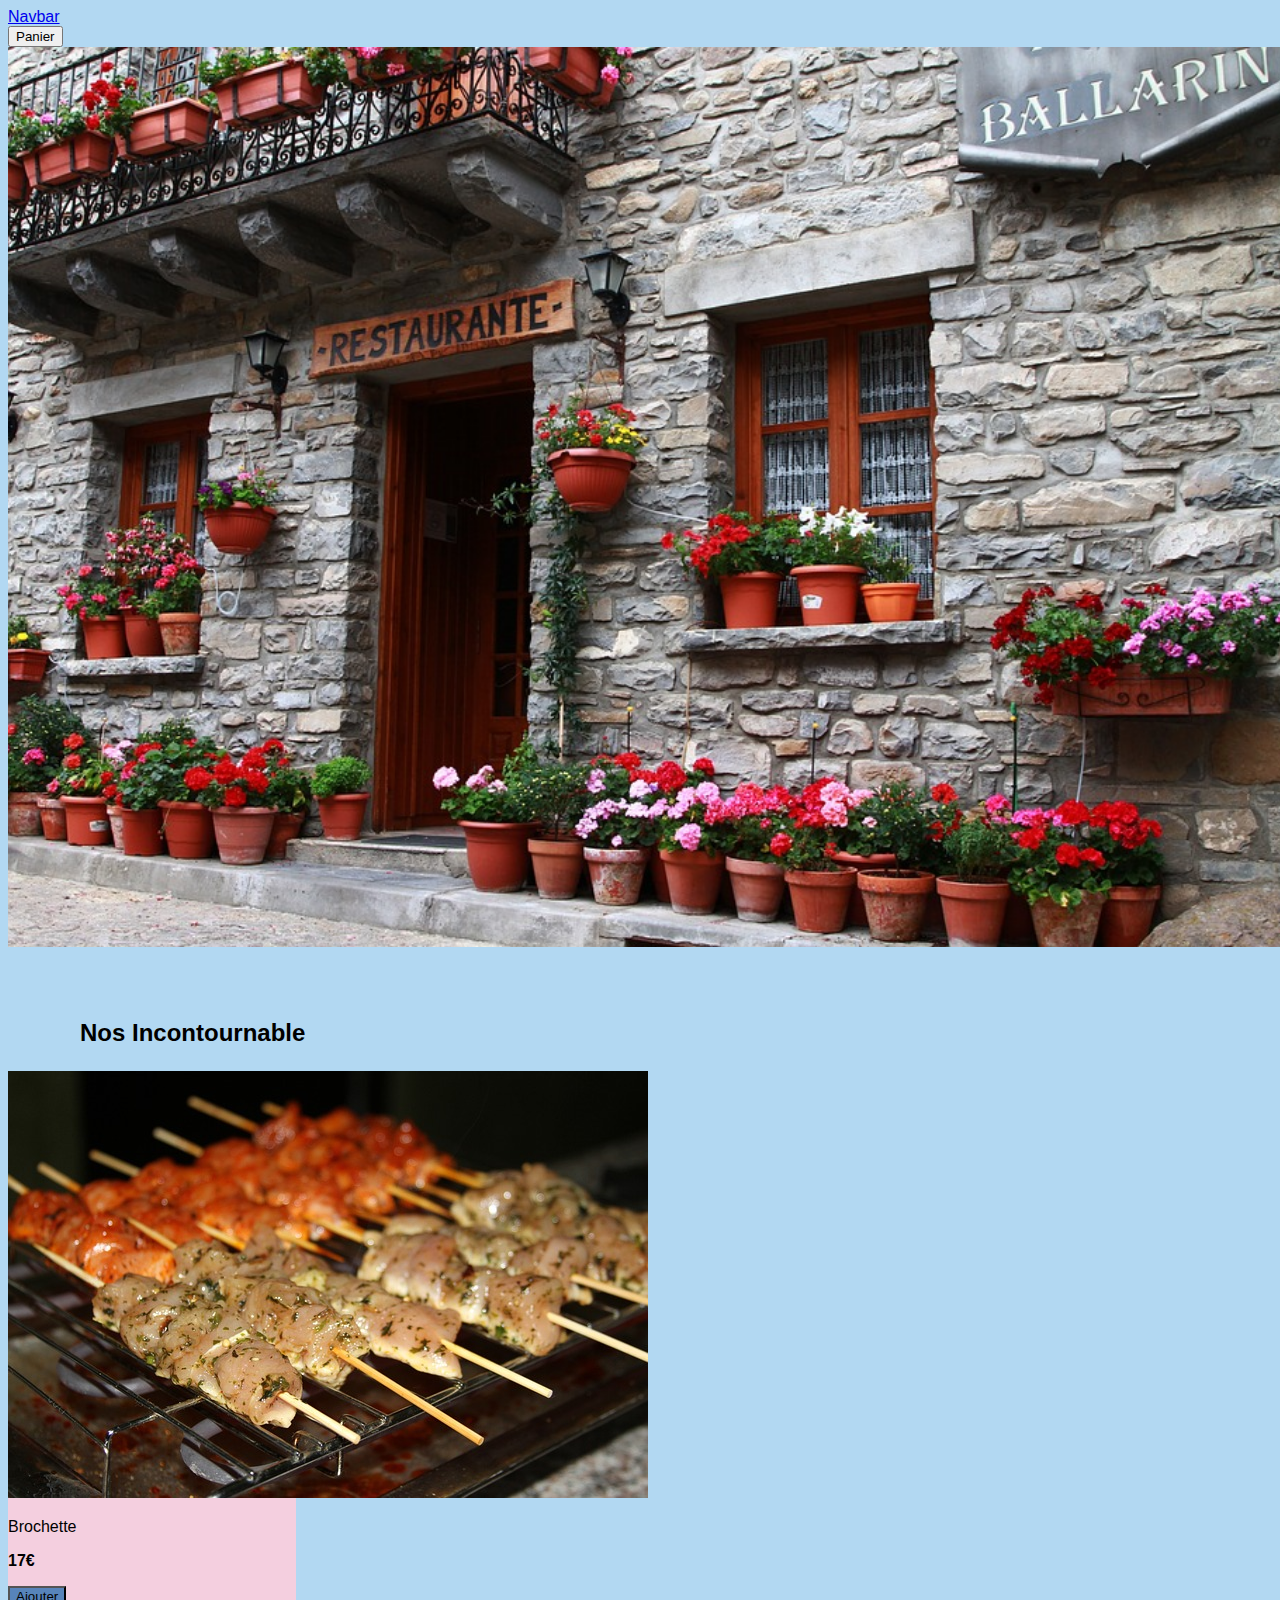
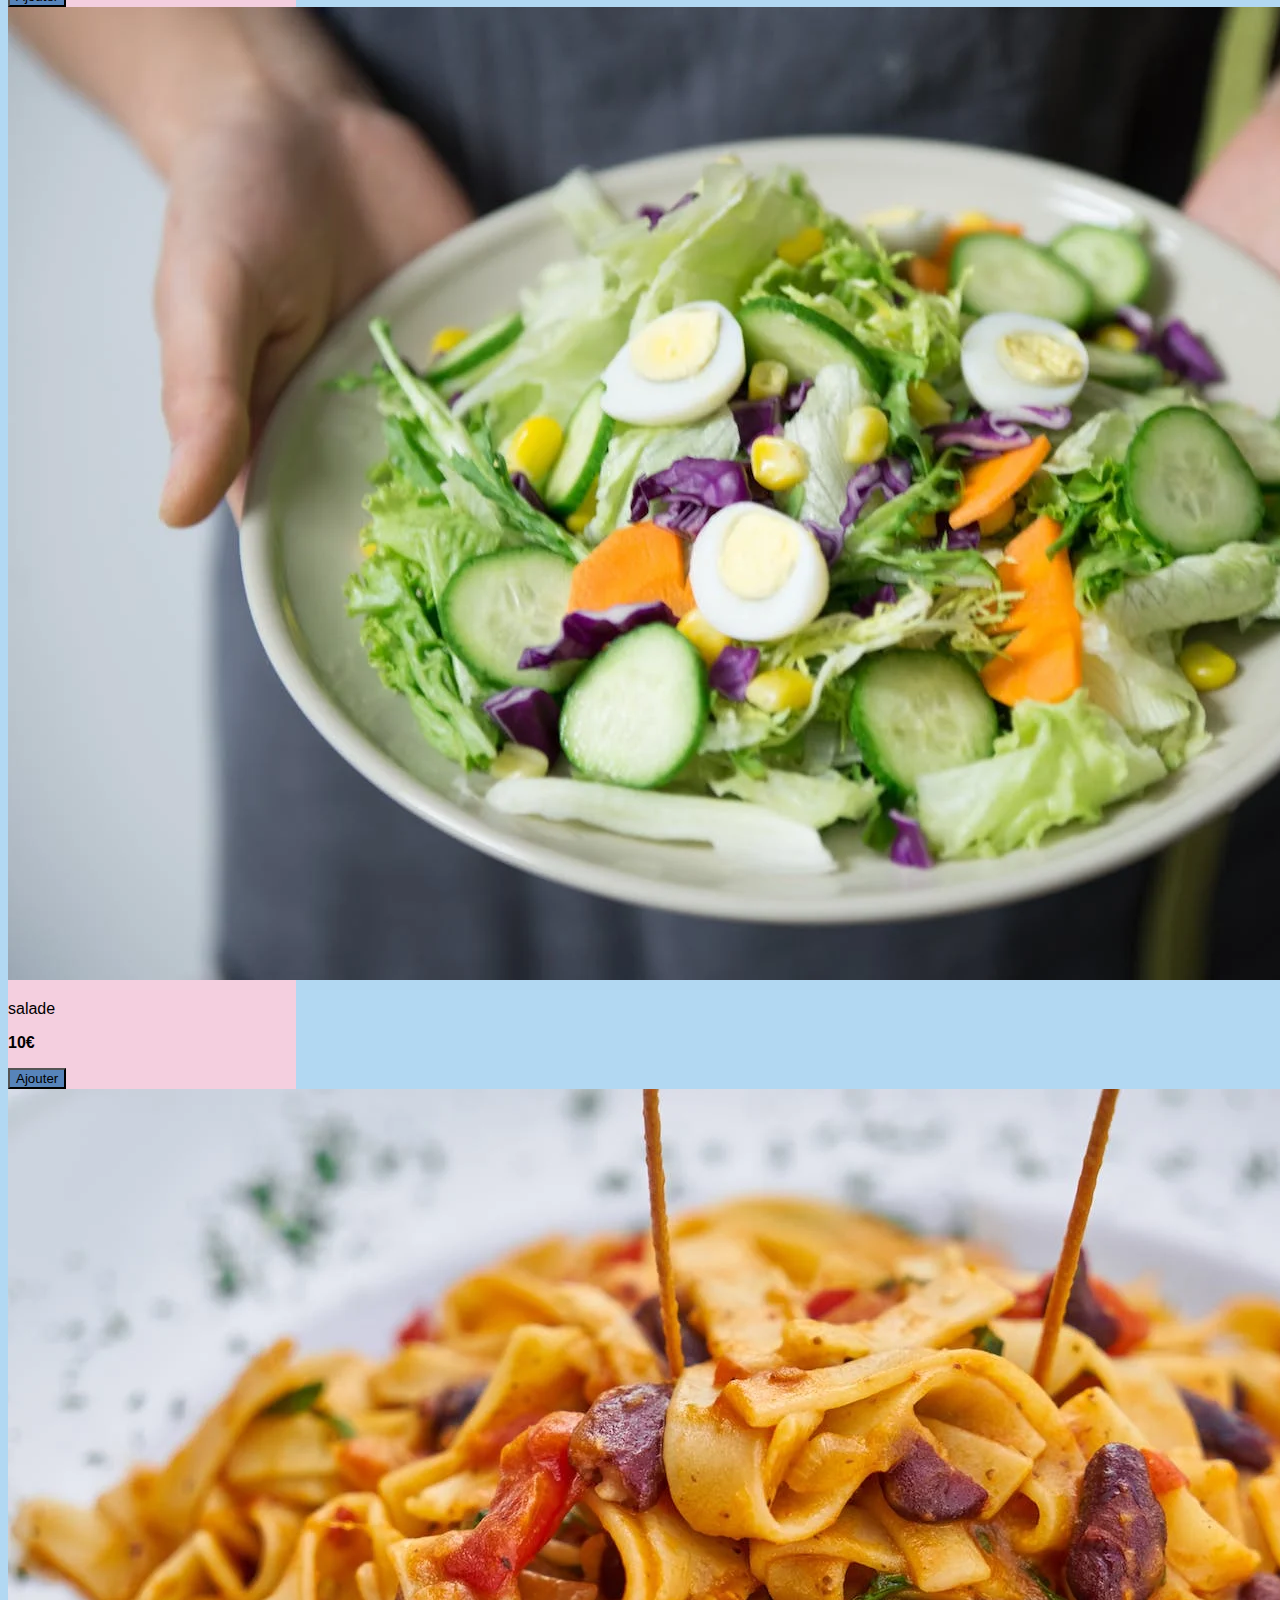
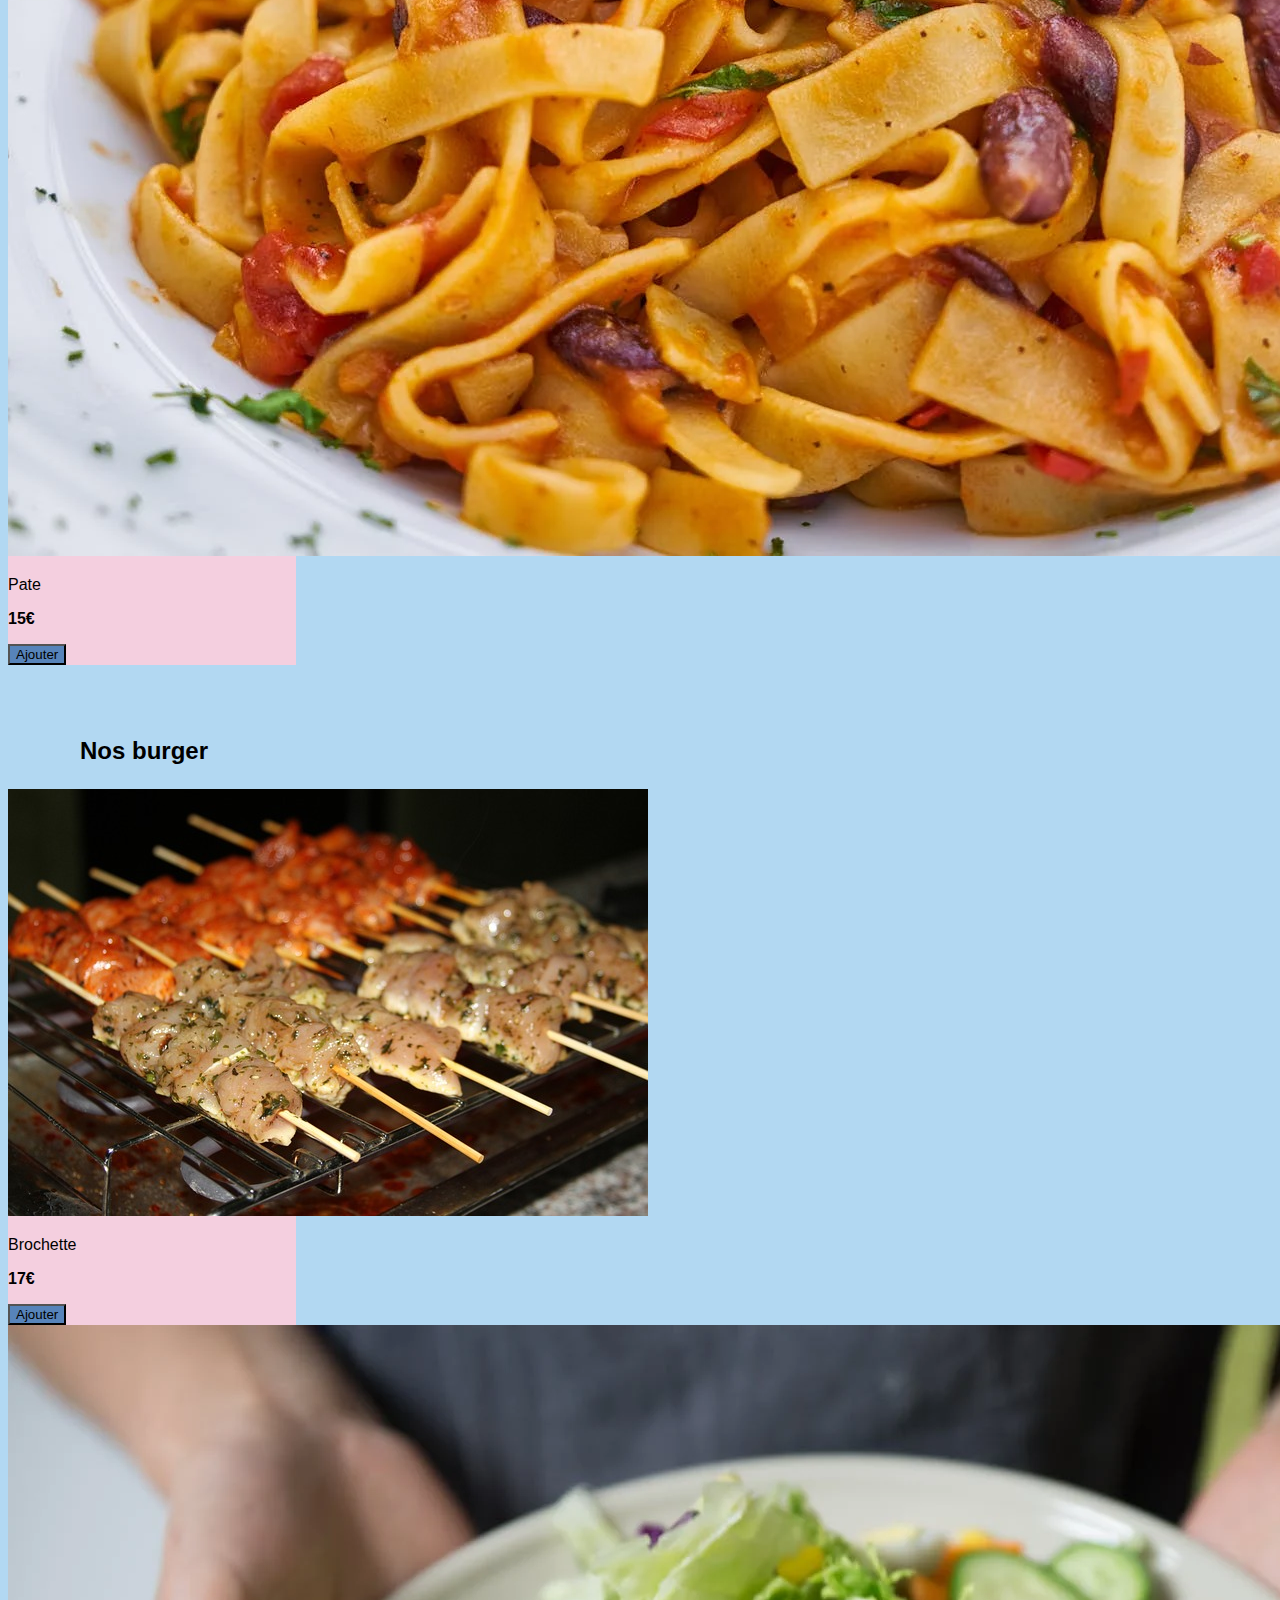
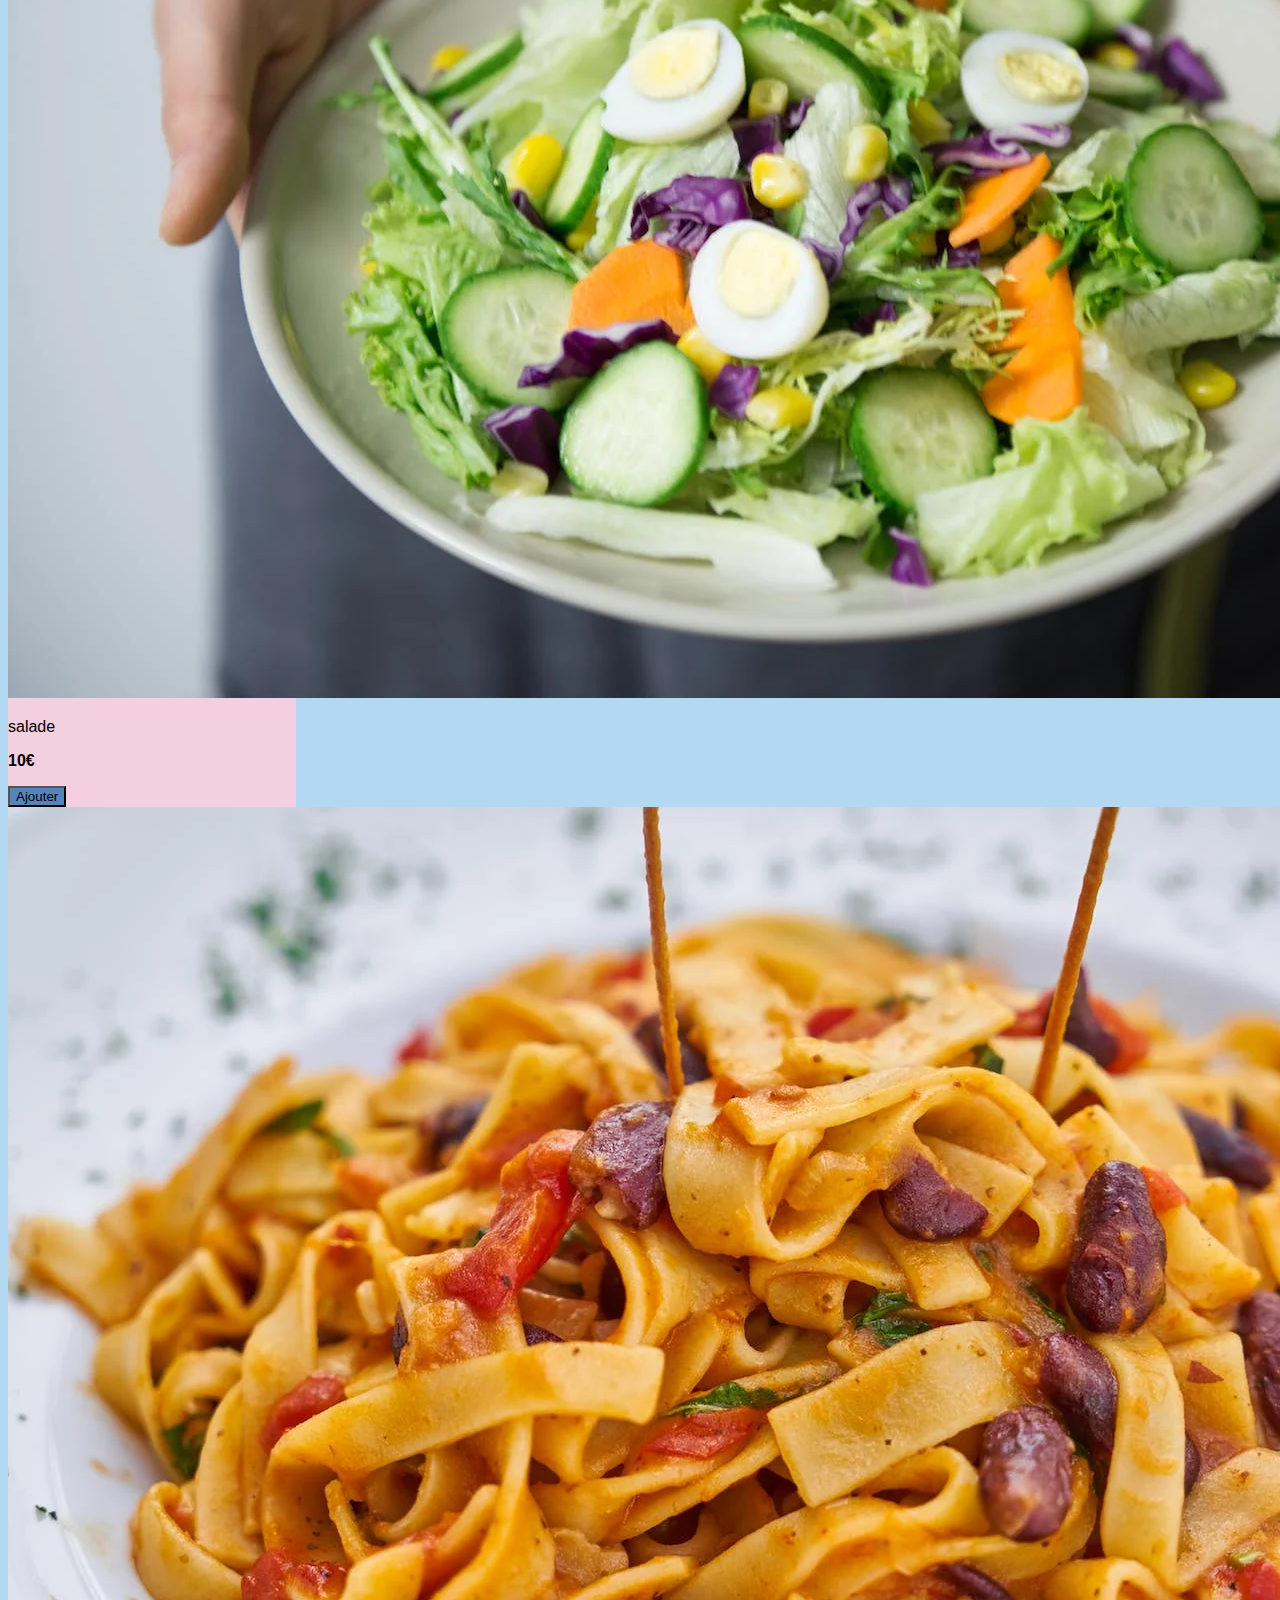
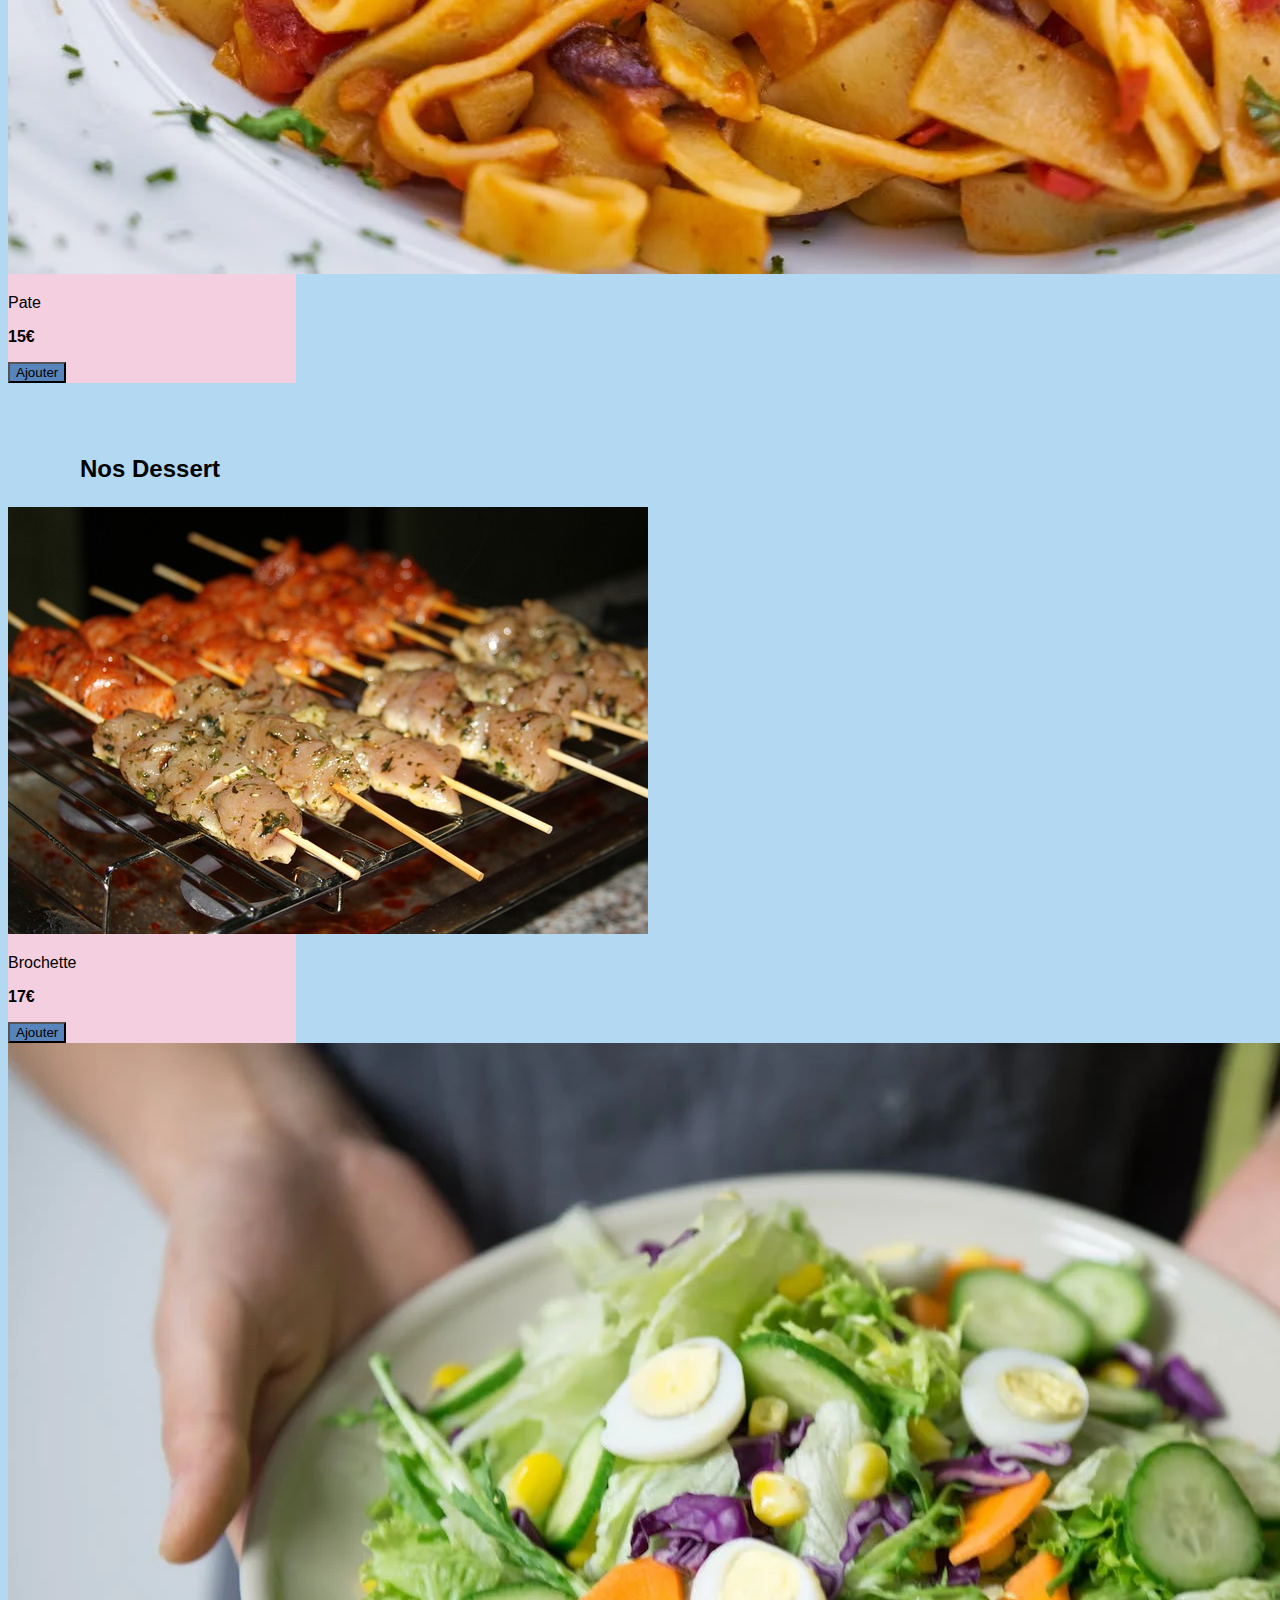
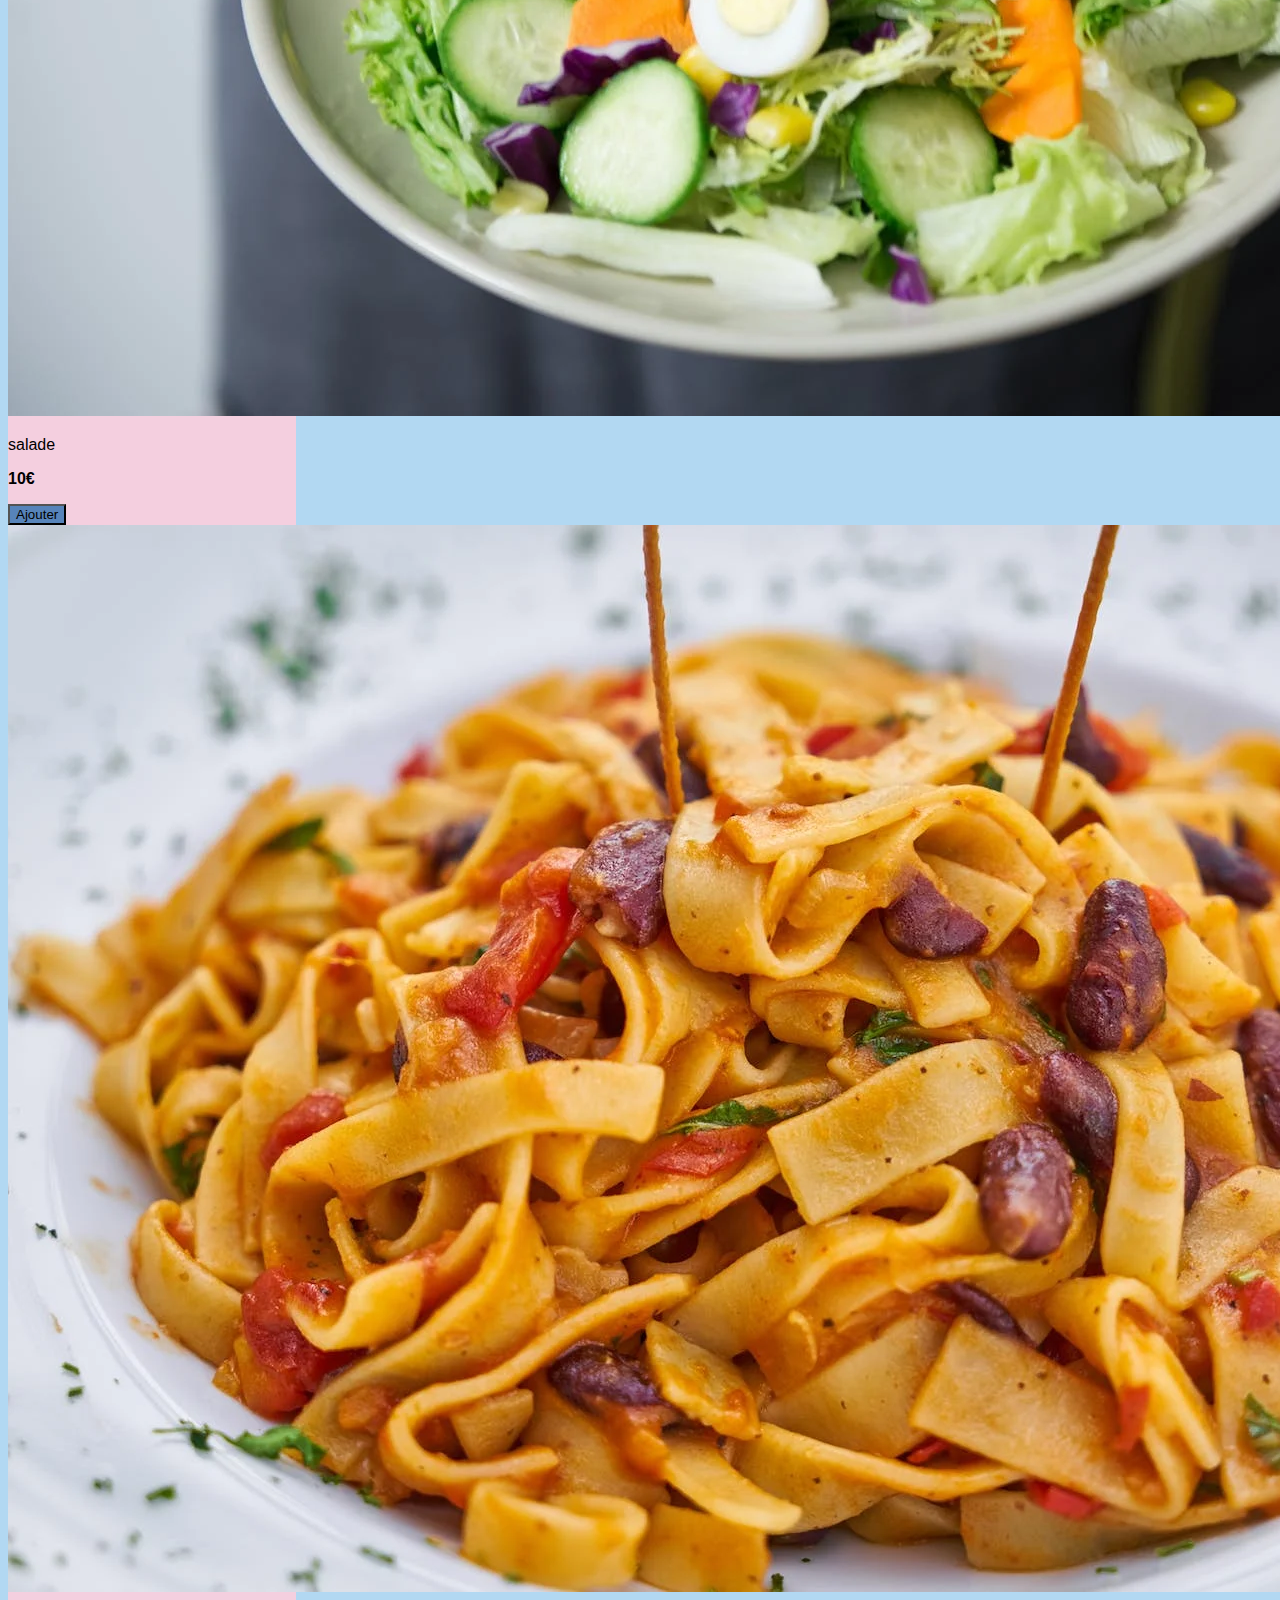
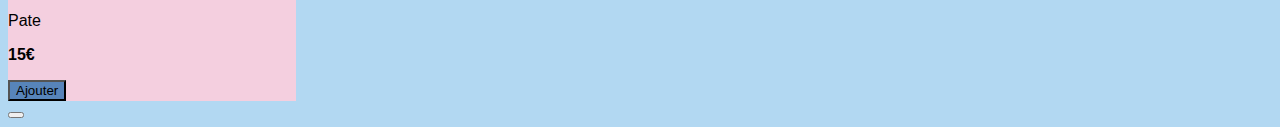
==== index.html @ 2def3367 "First commit" ====
<!DOCTYPE html>
<html>
<head>
    <meta charset="utf-8"/>
    <title>Magasin</title>
    <link href="https://cdn.jsdelivr.net/npm/bootstrap@5.3.0-alpha3/dist/css/bootstrap.min.css" rel="stylesheet" integrity="sha384-KK94CHFLLe+nY2dmCWGMq91rCGa5gtU4mk92HdvYe+M/SXH301p5ILy+dN9+nJOZ" crossorigin="anonymous">
    <script src="https://cdn.jsdelivr.net/npm/bootstrap@5.3.0-alpha3/dist/js/bootstrap.bundle.min.js" integrity="sha384-ENjdO4Dr2bkBIFxQpeoTz1HIcje39Wm4jDKdf19U8gI4ddQ3GYNS7NTKfAdVQSZe" crossorigin="anonymous"></script>
    <script src="./js/script.js"></script>
    <link rel="stylesheet" href="./css/index.css">
</head>
<body class="body">
    
        <nav class="navbar navbar-expand-lg bg-body-tertiary">
          <div class="container-fluid">
            <a class="navbar-brand" href="#">Navbar</a>
          </div>
          <form class="d-flex" role="search" action="./panier.html">
            <button class="btn btn-outline-success mr-8" type="submit">Panier</button>
          </form>
        </nav>

    <div id="slider">
        <img src="./images/devanture.jpg" alt="La forêt de peupliers" id="slide" class="cover" width="">
        <div id="precedent" onclick="ChangeSlide(-1)"><</div>
        <div id="suivant" onclick="ChangeSlide(1)">></div>
    </div>


    <div id="categories"></div>

    <div class="toast-container position-fixed bottom-0 end-0 p-3 pb-5">
      
        <div id="liveToast" class="toast align-items-center text-bg-success border-0" role="alert" aria-live="assertive" aria-atomic="true">
            <div class="d-flex">
              <div class="toast-body" id="messageToast">
                
              </div>
              <button type="button" class="btn-close btn-close-white me-2 m-auto" data-bs-dismiss="toast" aria-label="Close"></button>
            </div>
          </div>
      </div>
</body>
</html>
---- css/index.css ----
body {
    font-family: "arial", sans-serif;
    /* text-align: center; */
    background-color: #B2D8F2;
}

#slider {
    position: relative;
    width: 100vw;
    margin: auto;
    display: flex;
    align-items: center;
    height: 100vh;
}

#slider img{
    object-fit: cover;
    width: 100vw;
    height: 100vh;
    
}

#precedent,
#suivant {
    cursor: pointer;
    transition: opacity 0.3s ease;
    opacity: 0;
    position: absolute;
    font-size: 100px;
    color: rgba(220, 220, 220, 0.8);
    background-color: rgba(0, 0, 0, 0.8);
    padding: 10px;
}

#precedent {
    left: 0;
}

#suivant {
    right: 0;
}

#slider:hover #precedent,
#slider:hover #suivant {
    opacity: 1;
}

.card{
    background-color: #F4CFDF;
}


h2{
    padding-left: 2em;
    margin: 1em ;

}

#first-title{
    margin-top: 3em ;
}

.price{
    font-weight: bolder;
}

.card button{
    background-color: #5784BA;
}
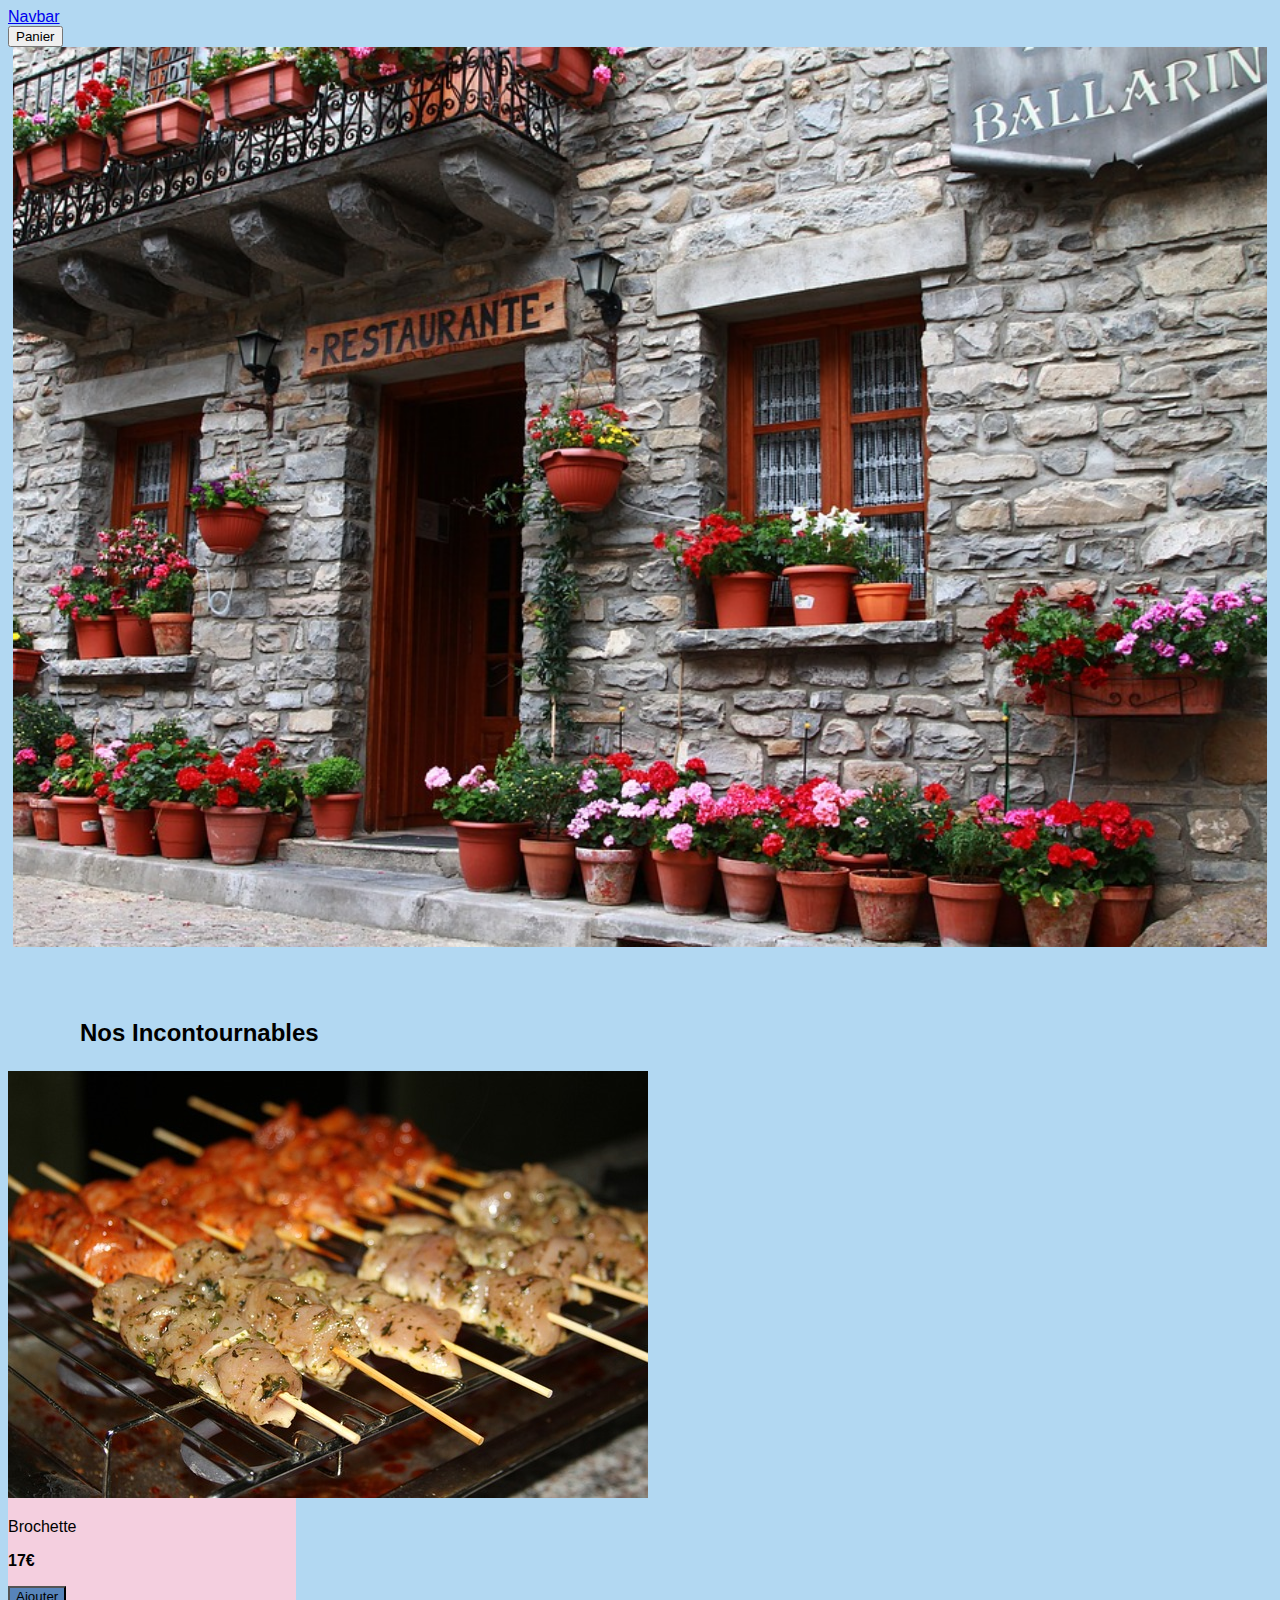
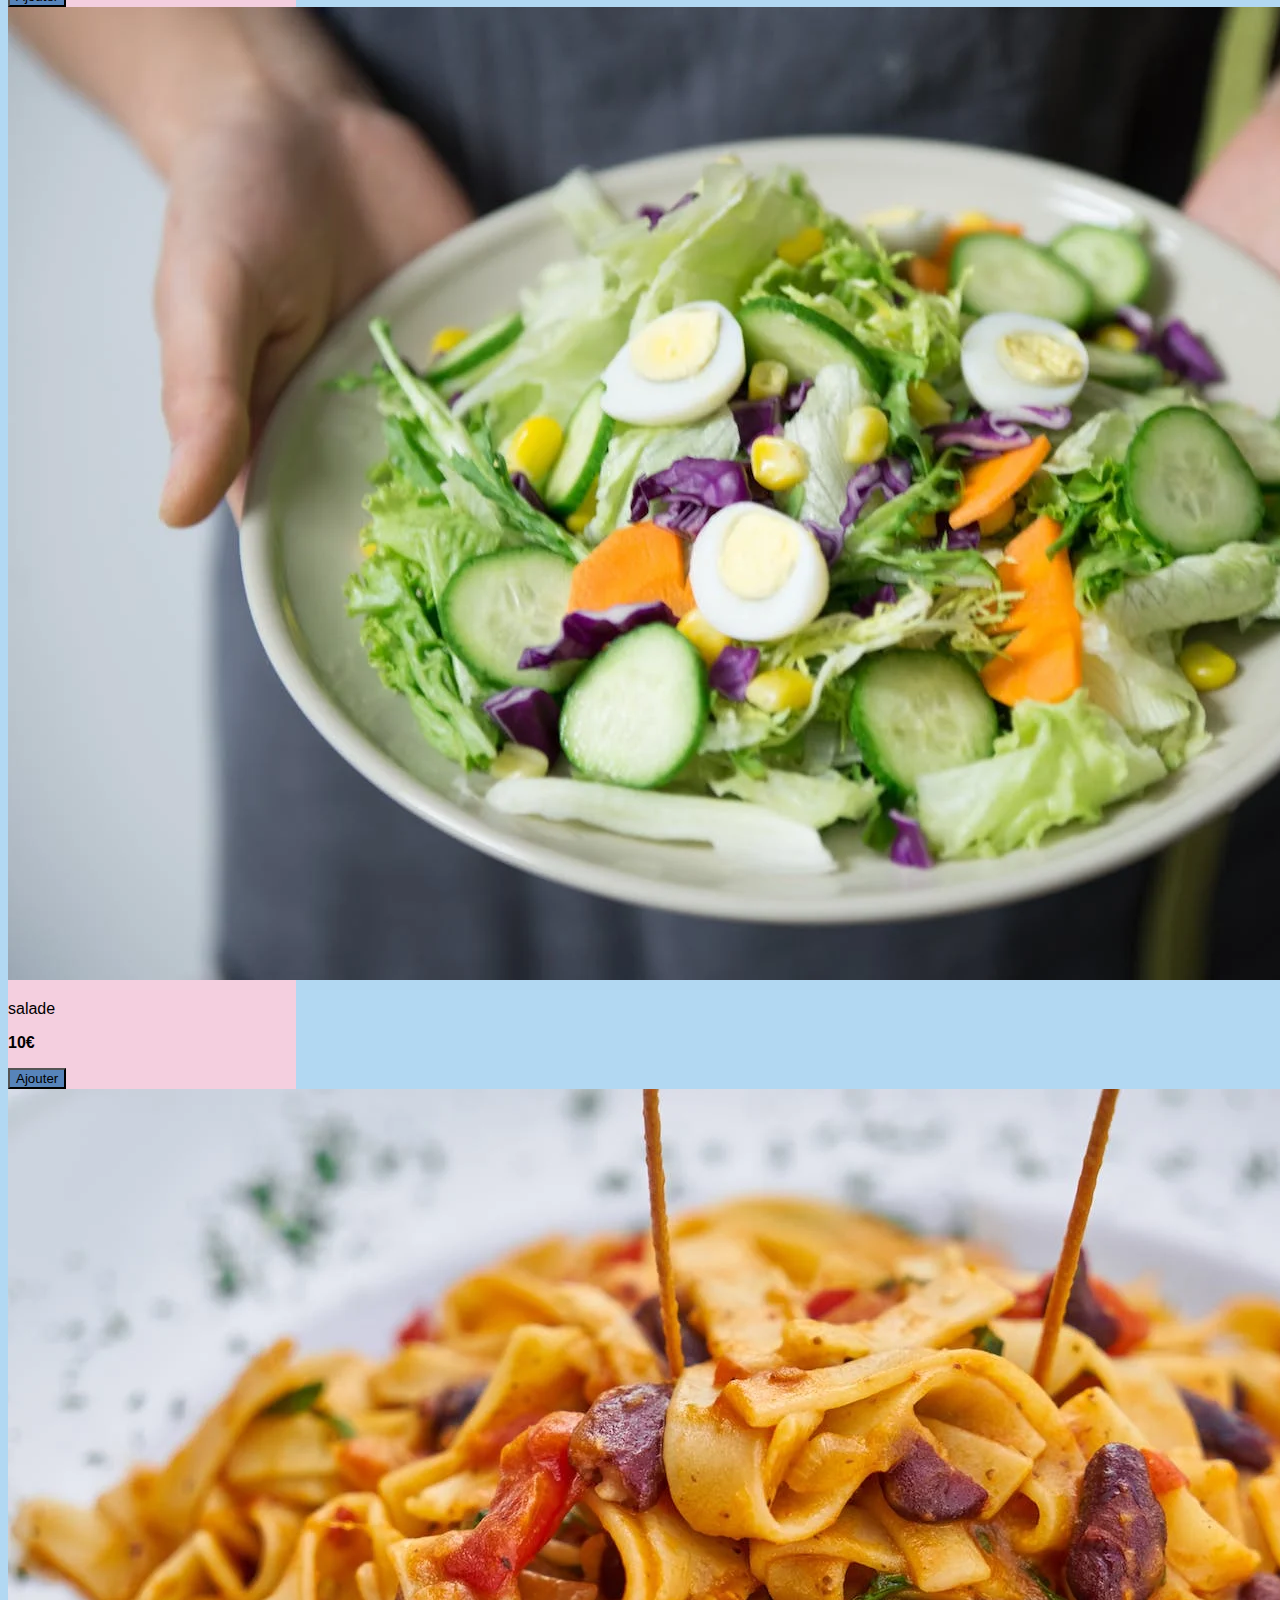
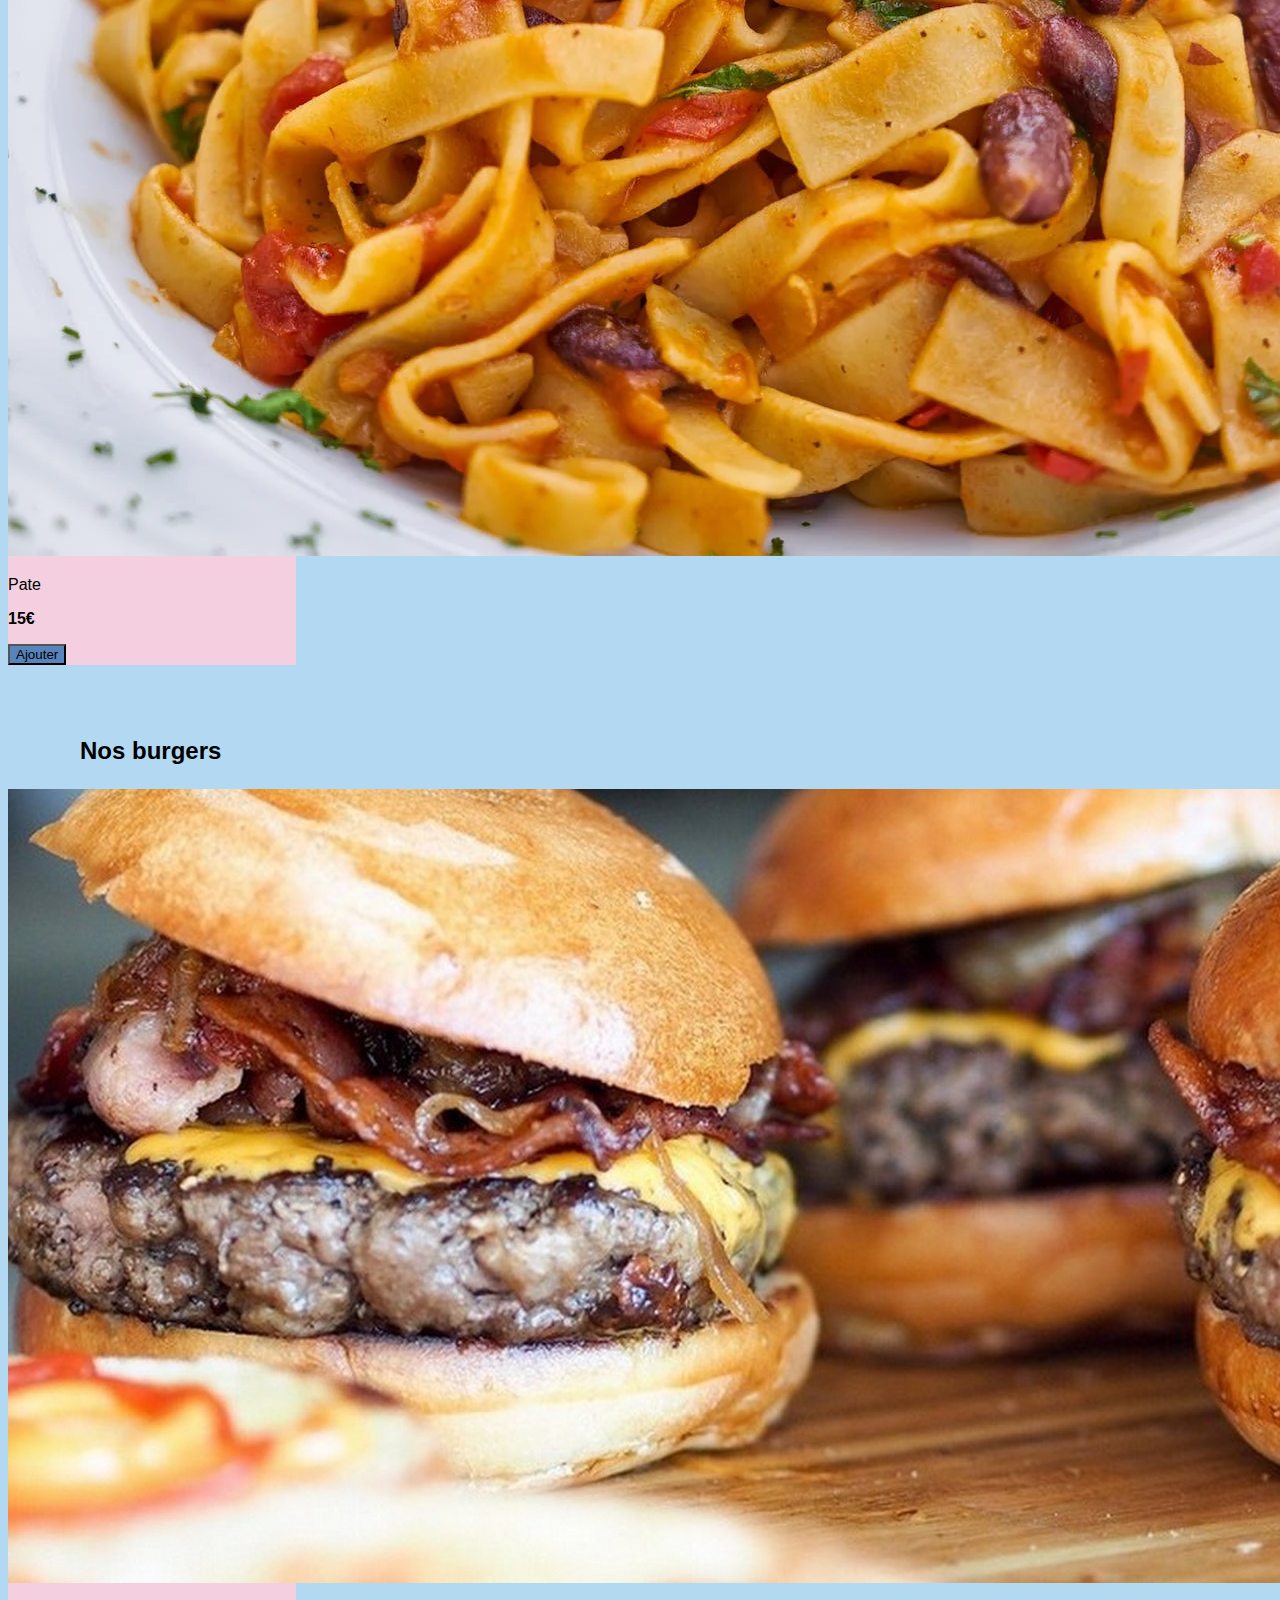
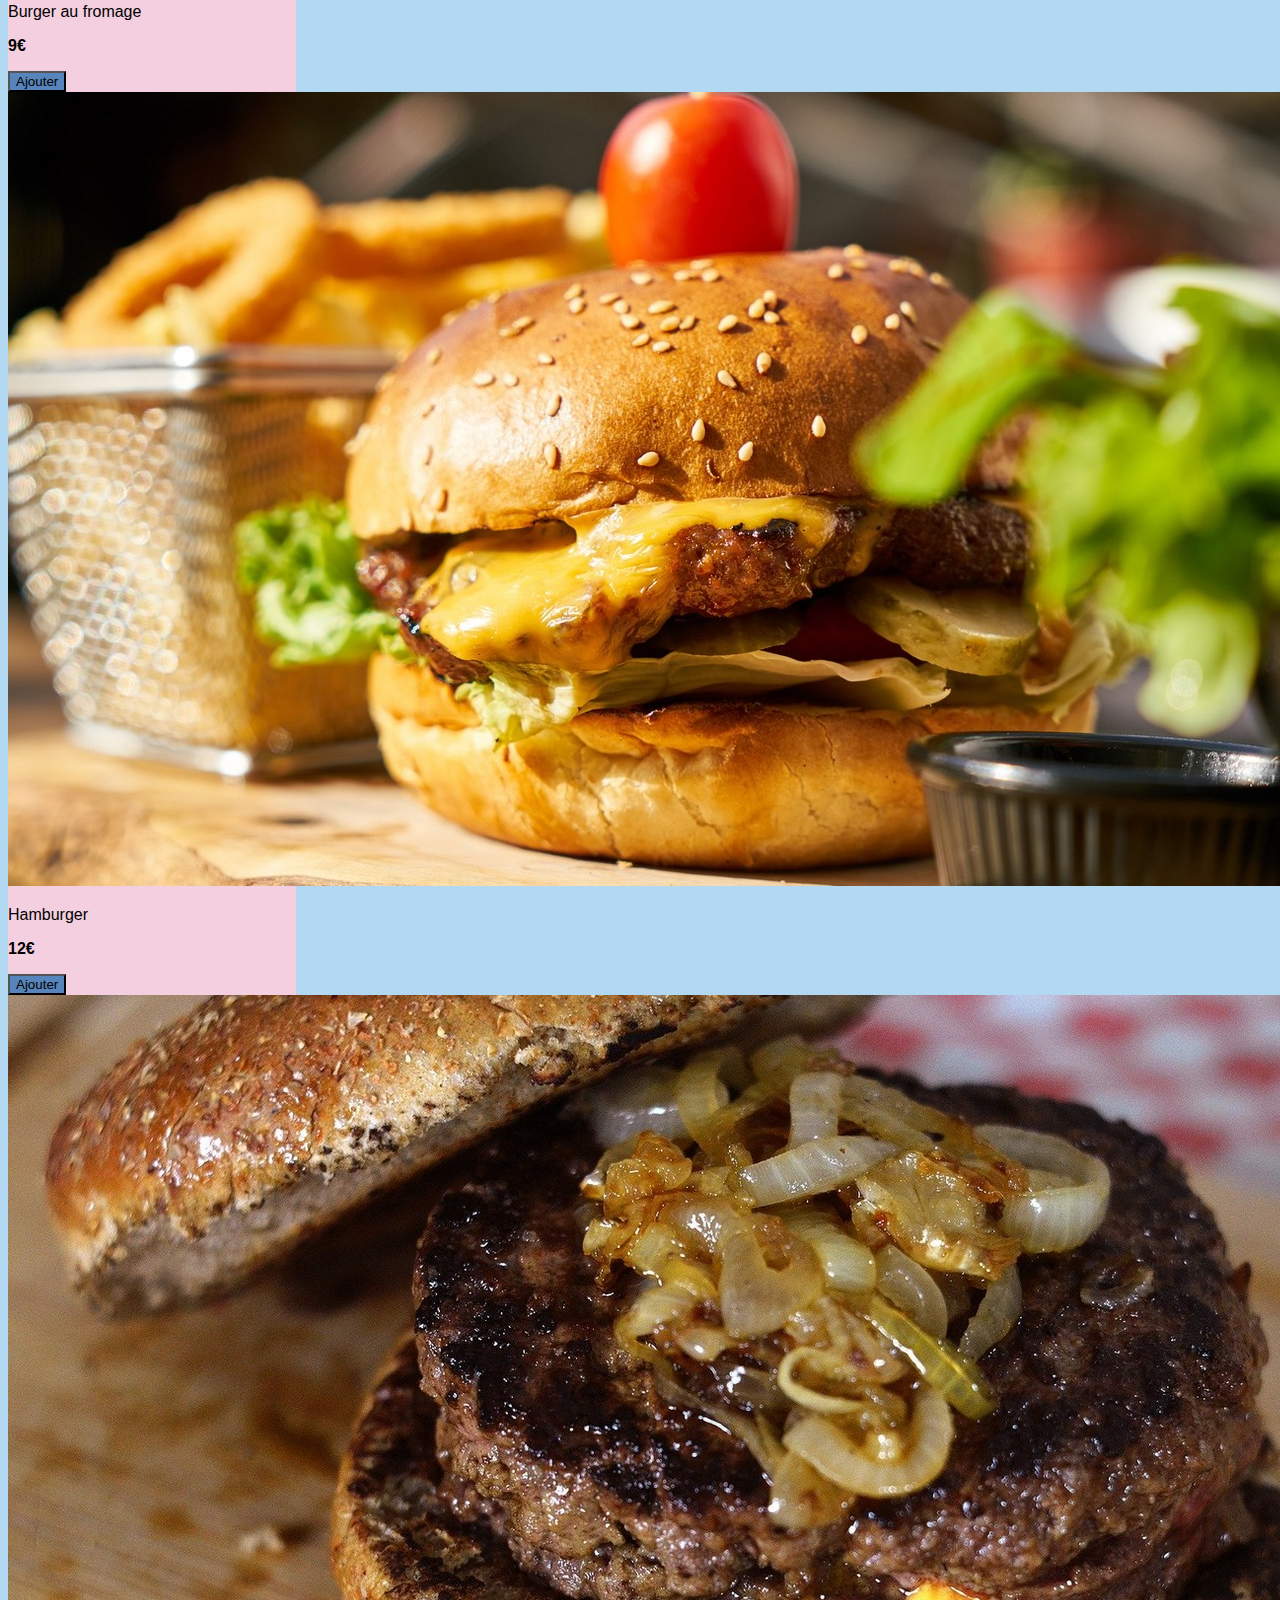
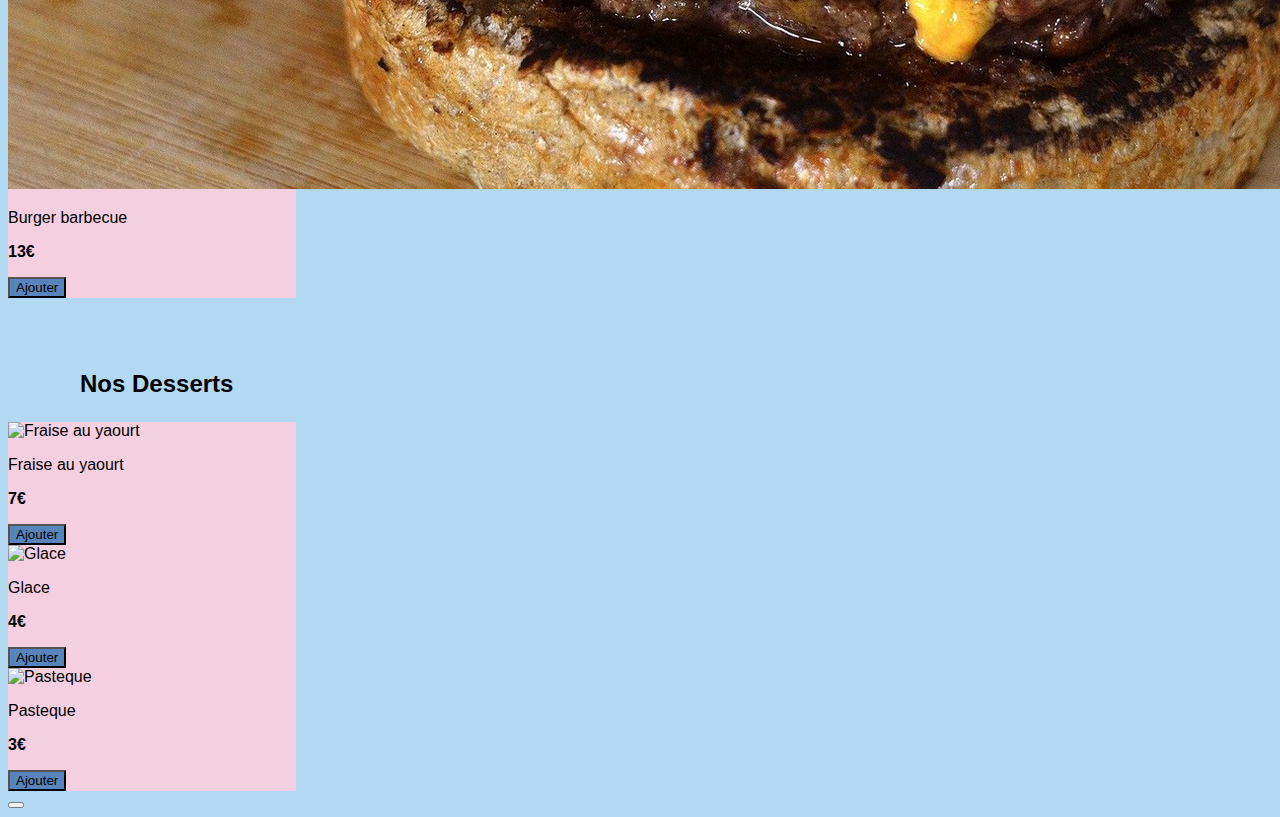
==== commit c3edcf69: "update and commentaire" ====
--- a/index.html
+++ b/index.html
@@ -10,7 +10,7 @@
 </head>
 <body class="body">
     
-        <nav class="navbar navbar-expand-lg bg-body-tertiary">
+        <nav class="navbar navbar-expand-lg bg-body-tertiary fixed-top">
           <div class="container-fluid">
             <a class="navbar-brand" href="#">Navbar</a>
           </div>
--- a/css/index.css
+++ b/css/index.css
@@ -6,7 +6,7 @@
 
 #slider {
     position: relative;
-    width: 100vw;
+    width: 98vw;
     margin: auto;
     display: flex;
     align-items: center;
@@ -15,9 +15,13 @@
 
 #slider img{
     object-fit: cover;
-    width: 100vw;
+    width: 98vw;
     height: 100vh;
     
+}
+
+.rowElement{
+    /* width: 33%; */
 }
 
 #precedent,
